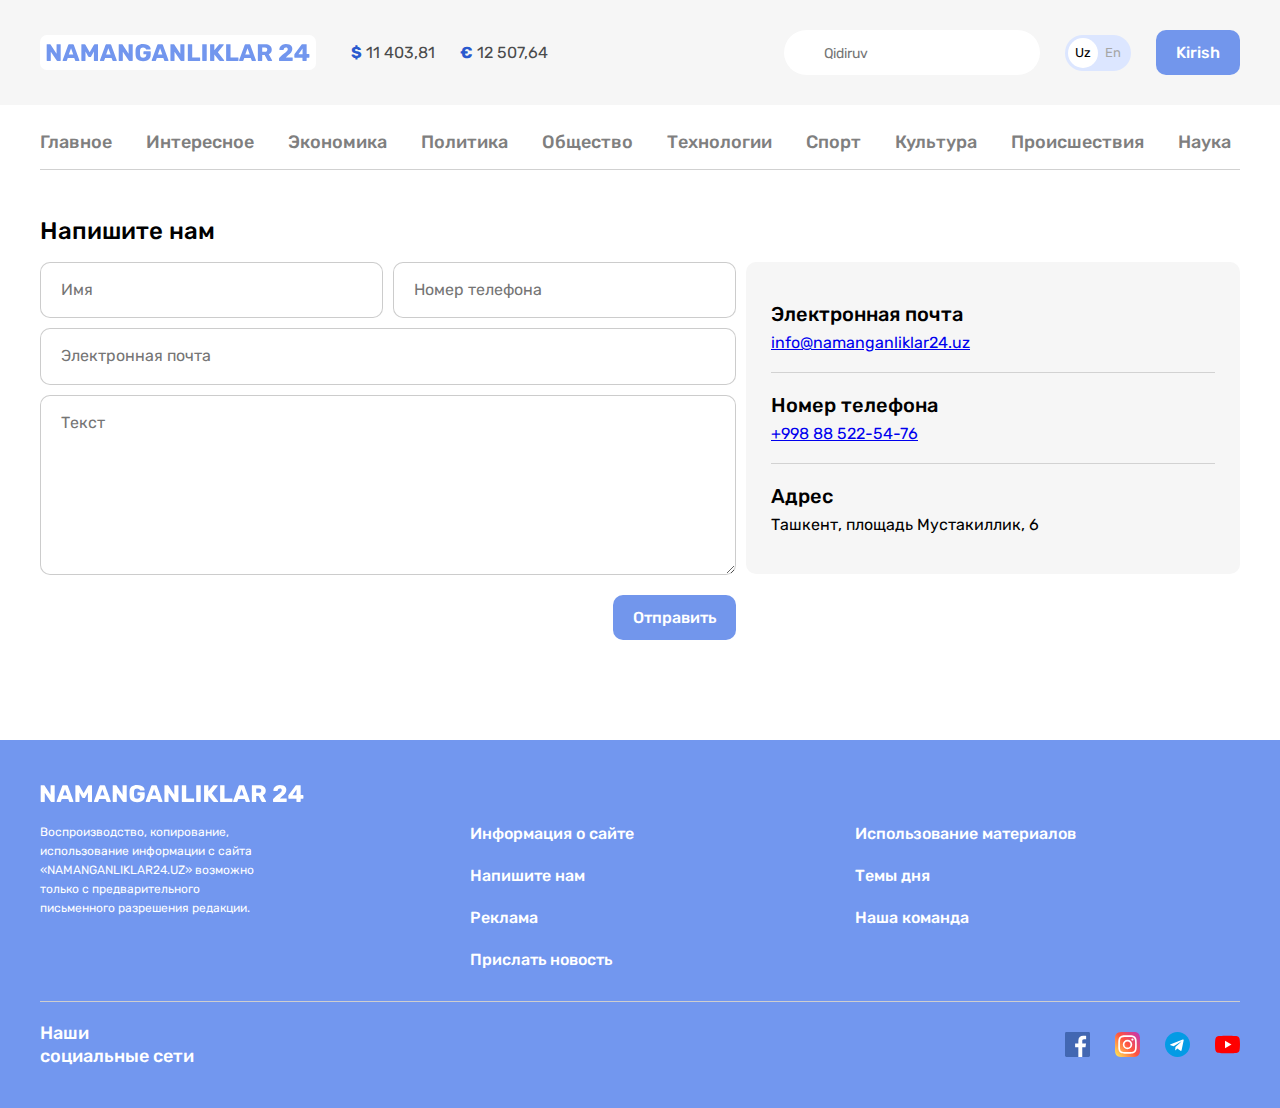
==== contact.html @ 295b509a "Add ontact list & styles" ====
<!DOCTYPE html>
<html lang="uz">
<head>
  <meta charset="UTF-8">
  <meta http-equiv="X-UA-Compatible" content="IE=edge">
  <meta name="viewport" content="width=device-width, initial-scale=1.0">
  <title>Contact N24</title>
  
  <!-- FONTS -->
  <link rel="preconnect" href="https://fonts.googleapis.com">
  <link rel="preconnect" href="https://fonts.gstatic.com" crossorigin>
  <link href="https://fonts.googleapis.com/css2?family=Rubik:wght@400;500;700&display=swap" rel="stylesheet">
  
  <!-- STYLE -->
  <link rel="stylesheet" href="../css/normalize.css">
  <link rel="stylesheet" href="../css/style.css">
</head>
<body>
  <!-- SITE HEADER -->
  <header class="site-header">
    
    <!-- SITE-HEADER-TOP -->
    <div class="site-header-top">
      <div class="site-header-top-container container">
        <!-- SITE-HEADER-LOGO -->
        <a class="site-header-logo" href="index.html">
          <img class="logo-img" src="img/logo-purple.svg" alt="N24 logo" width="264" height="28">
        </a>

        <!-- CURRENCY-RATES -->
        <ul class="currency-rates">
          <li class="currency-rates-item">
            <b class="currency-rates-type">$</b>
            <span class="currency-rates-value">11 403,81</span>
          </li>
          <li class="currency-rates-item">
            <b class="currency-rates-type">€</b>
            <span class="currency-rates-value">12 507,64</span>
          </li>
        </ul>

        <!-- GLOBAL-SEARCH-FORM -->
        <form class="global-search-form" action="https://echo.htmlacademy.ru" method="GET">
          <input class="global-search-form-input" type="search" name="search" placeholder="Qidiruv" aria-label="Qidiruv" required >
        </form>
        <!-- LANG-TOGGLE -->
        <div class="lang-toggle">
          <a class="lang-toggle-link lang-toggle-link-active" href="index.html">Uz</a>
          <a class="lang-toggle-link" href="index.html/en">En</a>
        </div>

        <!-- SITE-HEADER-AUTH -->
        <a class="button button-primary" href="#">Kirish</a>
      </div>
    </div>
    <div class="container">
      <nav class="sitenav">
        <ul class="sitenav-list">
          <li class="sitenav-item"><a class="sitenav-link" href="index.html">Главное</a></li>
          <li class="sitenav-item"><a class="sitenav-link" href="news-list.html">Интересное</a></li>
          <li class="sitenav-item"><a class="sitenav-link" href="news-list.html">Экономика</a></li>
          <li class="sitenav-item"><a class="sitenav-link" href="news-list.html">Политика</a></li>
          <li class="sitenav-item"><a class="sitenav-link" href="news-list.html">Общество</a></li>
          <li class="sitenav-item"><a class="sitenav-link" href="news-list.html">Технологии</a></li>
          <li class="sitenav-item"><a class="sitenav-link" href="news-list.html">Спорт</a></li>
          <li class="sitenav-item"><a class="sitenav-link" href="news-list.html">Культура</a></li>
          <li class="sitenav-item"><a class="sitenav-link" href="news-list.html">Происшествия</a></li>
          <li class="sitenav-item"><a class="sitenav-link" href="news-list.html">Наука</a></li>
        </ul>
      </nav>      
    </div>
  </header>

  <!-- MAIN-CONTENT -->
  <main class="main-content">
    <div class="container">
      <div class="contact-page">
        <h1 class="contact-page-heading">Напишите нам</h1>
        <div class="contact-page-content">
          <form class="contact-page-form form" action="https://echo.htmlacademy.ru" method="POST">
            <div class="form-fields">
              <div class="form-groups-wrapper">
                <div class="form-group">
                  <input class="form-field" type="text" name="name" placeholder="Имя" aria-label="Имя" required>
                </div>
                <div class="form-group">
                  <input class="form-field" type="tel" name="phone-number" placeholder="Номер телефона" aria-label="Номер телефона" required>
                </div>
              </div>
              <div class="form-group">
                <input class="form-field" type="email" name="email" placeholder="Электронная почта" aria-label="Электронная почта" required>
              </div>
              <div class="form-group">
                <textarea class="form-field form-field-textarea"  name="message" placeholder="Текст" aria-label="Текст" required></textarea>
              </div>
            </div>
            <button class="contact-page-form-submit button button-primary" type="submit">Отправить</button>
          </form>

          <div class="contact-page-info">
            <dl class="contact-page-definitions-card definitions-card">
              <div class="definitions-card-item">
                <dt class="definitions-card-title">Электронная почта</dt>
                <dd class="definitions-card-value"><a href="mailto:info@namanganliklar24.uz?subject=N24%20uz.saytidan%20habar">info@namanganliklar24.uz</a></dd>
              </div>
              <div class="definitions-card-item">
                <dt class="definitions-card-title">Номер телефона</dt>
                <dd class="definitions-card-value"><a href="tel:+998885225476">+998 88 522-54-76</a></dd>
              </div>
              <div class="definitions-card-item">
                <dt class="definitions-card-title">Адрес</dt>
                <dd class="definitions-card-value">Ташкент, площадь Мустакиллик, 6 </dd>
              </div>
            </dl>
          </div>
        </div>
      </div>
    </div>
  </main>
      



  <!-- SITE-FOOTER -->

  <footer class="site-footer">
    <div class="container">
      <div class="site-footer-logo-wrapper">
        <a class="site-footer-logo" href="">
          <img class="site-footer-logo-img" src="img/logo-white.svg" alt="N24 logo" width="264" height="28">
        </a>
      </div>

      <div class="site-footer-about-links">
        <div class="site-footer-about">Воспроизводство, копирование, использование информации с сайта «NAMANGANLIKLAR24.UZ» возможно только с предварительного письменного разрешения редакции.
        </div>
        <div class="site-footer-links-wrapper">

          <ul class="site-footer-links">
            <li class="site-footer-links-item">
              <a class="site-footer-link" href="#">Информация о сайте</a>
            </li>
            <li class="site-footer-links-item">
              <a class="site-footer-link" href="#">Напишите нам</a>
            </li>
            <li class="site-footer-links-item">
              <a class="site-footer-link" href="#">Реклама</a>
            </li>
            <li class="site-footer-links-item">
              <a class="site-footer-link" href="#">Прислать новость</a>
            </li>
          </ul>

          <ul class="site-footer-links">
            <li class="site-footer-links-item">
              <a class="site-footer-link" href="#">Использование материалов</a>
            </li>
            <li class="site-footer-links-item">
              <a class="site-footer-link" href="#">Темы дня</a>
            </li>
            <li class="site-footer-links-item">
              <a class="site-footer-link" href="#">Наша команда</a>
            </li>
          </ul>

        </div>
      </div>

      <hr class="site-footer-divider">


      <div class="site-footer-socials">
        <h2 class="site-footer-socials-heading">Наши социальные сети</h2>
        <ul class="site-footer-socials-list">
          <li class="site-footer-socials-item">
            <a class="site-footer-socials-link" href="#">
              <img class="site-footer-socials-icon" src="img/icon-facebook.svg" alt="Facebook" width="25" height="25">
            </a>
          </li>
          <li class="site-footer-socials-item">
            <a class="site-footer-socials-link" href="#">
              <img class="site-footer-socials-icon" src="img/icon-instagram.svg" alt="Instagram" width="25" height="25">
            </a>
          </li>
          <li class="site-footer-socials-item">
            <a class="site-footer-socials-link" href="#">
              <img class="site-footer-socials-icon" src="img/icon-telegram.svg" alt="Telegram" width="25" height="25">
            </a>
          </li>
          <li class="site-footer-socials-item">
            <a class="site-footer-socials-link" href="#">
              <img class="site-footer-socials-icon" src="img/icon-youtube.svg" alt="YouTube" width="25" height="25">
            </a>
          </li>
        </ul>
      </div>
    </div>
  </footer>










  <!-- SITE NAV -->








</body>
</html>
---- css/style.css ----
/* GLOBAL */
*{
  box-sizing: border-box;
}

html{
  height: 100%;
  scroll-behavior: smooth;
}

body{
  display: flex;
  flex-direction: column;
  height: 100%;
  padding: 0;
  margin: 0;
  font-family: "Rubik", "Arial", sans-serif;
  font-size: 16px;
  line-height: 22px;
  background-color: #ffffff;
  color: #4a4b4c;
}

img{
  max-width: 100%;
  height: auto;
}

/* OUTLINE-STYLES */

*:focus{
  outline: 2px dashed #7296ec;
  outline-offset: 2px;
}


/* BUTTON */
.button{
  display: inline-block;
  padding: 13px 20px;
  border: 0;
  border-radius: 10px;
  font-size: 16px;
  line-height: normal;
  font-weight: 500;
  text-decoration: none;
  text-align: center;
  cursor: pointer;
}

.button:hover{
  opacity: 0.8;
}

.button:active{
  opacity: 0.6;
}

.button-block{
  display: block;
  width: 100%;
}
.button-primary{
  background: #7296EC;
  color: #fff;
}

.button-orange{
  font-weight: 500;
  font-size: 20px;
  line-height: 24px;
  background-color: #f78b3b;
  color: #fff;
}



/* CONTAINER */
.container{
  width: 100%;
  max-width: 1240px;
  padding-left: 20px;
  padding-right: 20px;
  margin-left: auto;
  margin-right: auto;
}


/* SITE-HEADER */


/* SITE-HEADER-TOP */
.site-header-top {
  padding-top: 30px;
  padding-bottom: 30px;
  margin-bottom: 10px;
  background-color: #f6f6f6;

}

.site-header-top-container {
  display: flex;
  align-items: center;
}

.site-header-logo {
  display: flex;
  padding: 8px 6px;
  margin-right: 35px;
  border-radius: 7px;
  background-color: #fff;
}

.site-header-logo:hover{
  opacity: 0.8;
}

.site-header-logo:active{
  opacity: 0.6;
}

/* CURRENCY-RATES */
.currency-rates {
  display: flex;
  align-items: center;
  padding: 0;
  margin: 0;
  margin-right: auto;
  list-style: none;
}
.currency-rates-item:not(:last-child) {
  margin-right: 25px;
}
.currency-rates-type {
  color: #2959ce;
}


/* GLOBAL-SEARCH-FORM */

.global-search-form{
  margin-right: 25px;
}

.global-search-form-input{
  padding-left: 40px;
  padding-right: 20px;
  padding-top: 15px;
  padding-bottom: 13px;
  border: none;
  border-radius: 60px;
  font-size: 14px;
  line-height: normal;
}


/* LANG-TOGGLE  */
.lang-toggle {
  display: flex;
  padding: 3px;
  margin-right: 25px;
  border-radius: 39px;
  background-color: #dce6ff;
}
.lang-toggle-link {
  width: 30px;
  height: 30px;
  border-radius: 50%;
  font-size: 13px;
  line-height: 30px;
  color: #a6a6a6;
  text-align: center;
  text-decoration: none;
}
.lang-toggle-link-active {
  background-color: #fff;
  color: #000;
}

/* SITENAV */

.sitenav {
  padding-top: 12px;
  padding-bottom: 12px;
  border-bottom: 1px solid #d1d1d1;
  font-size: 18px;
  font-weight: 500;
  line-height: normal;
}
.sitenav:not(:last-child){
  margin-bottom: 40px;
}
.sitenav-list {
  display: flex;
  flex-wrap: wrap;
  align-items: center;
  padding: 0;
  margin: 0;
  list-style: none;
}
.sitenav-item{
  margin-top: 4px;
  margin-bottom: 4px;
}
.sitenav-item:not(:last-child) {
  margin-right: 34px;
}
.sitenav-link {
  display: block;
  color: #7f7f7f;
  text-decoration: none;
}
.sitenav-link:hover{
  color: #7296ec;
}
.sitenav-link:active{
  opacity: 0.6;
}

/* SITE-HEADER-BANNER */
.site-header-banner-link{
  display: flex;
}

/* MAIN-CONTENT */
.main-content{
  flex-grow: 1;
  padding-top: 50px;
  padding-bottom: 100px;
}


/* NEWS-GRID */
.news-grid {
  display: flex;
  flex-wrap: wrap;
  margin-left: -10px;
}
.news-grid-item {
  width: 393px;
  margin-left: 10px;
  margin-bottom: 10px;
}
.article-card {
  display: flex;
  flex-direction: column;
  padding: 20px 17px 15px;
  border-radius: 15px;
  background-color: #f6f6f6;
}
.article-card-title {
  margin-top: 0;
  margin-bottom: 10px;
  font-size: 20px;
  font-weight: 500;
  line-height: 26px;
}
.article-card-link {
  display: inline-block;
  color:#000;
  text-decoration: none;
}

.article-card-link:hover{
  color: #7296ec;
}

.article-card-link:active{
  opacity: 0.6;
}

.article-card-text {
  margin-top: 0;
  margin-bottom: 15px;
}
.article-card-img {
  width: 360px;
  height: 165px;
  margin-top: auto;
  margin-bottom: 16px;
  border-radius: 10px;
  object-fit: cover;
}
.article-card-footer {
  display: flex;
  align-items: center;
}
.article-card-source-icon {
  width: 20px;
  height: 20px;
  margin-right: 10px;
  border-radius: 5px;
}
.article-card-source-time {
  font-size: 12px;
  line-height: normal;
  color: #5e5f61;
}

/* NOTIFICATION-CTA */

.notification-cta {
  display: flex;
  justify-content: space-between;
  align-items: center;
  padding: 25px 70px 25px 30px;
  margin: 60px 75px;
  border-radius: 10px;
  background-color: #ffd7ba
}
.notification-cta-text {
  font-size: 20px;
  font-weight: 500;
  line-height: 26px;
  color: #000000;
}


/* GLOBAL-NEWS */
/* .global-news {
  display: flex;
  flex-direction: column;
  margin-bottom: 100px;
}
.global-news-header {
  margin-bottom: 20px;
  font-size: 24px;
  font-weight: 500;
  line-height: 28px;
  color: #000;
}
.global-news-grid {
  display: flex;
} */

/* GLOBAL-NEWS-LEFT */
/* .global-news-left {
}
.global-news-item {
  width: 797px;
  padding: 20px 20px 20px 17px;
  margin-right: 10px;
  background: #F6F6F6;
  border-radius: 15px;
}

.global-news-item:not(:last-child){
  margin-bottom: 10px;
}

.global-news-item:last-child{
  margin-bottom: 17px;
}

.global-article-card {
  display: flex;
}
.global-news-img {
  width: 210px;
  height: 165px;
  margin-right: 15px;
  margin-top: auto;
  object-fit: cover;
}
.global-content {

}

.global-content-header {
  margin: 0;
  margin-bottom: 10px;
  font-size: 20px;
  font-weight: 500;
  line-height: 26px;
}
.global-card-link {
  font-size: 20px;
  font-weight: 500;
  line-height: 26px;
  color: #000;
  text-decoration: none;
}

.global-card-link:hover{
  color: #7296ec;
}

.global-card-link:active{
  opacity: 0.6;
}

.global-content-text {
  margin: 0;
  margin-bottom: 17px;
}
.global-article-card-footer {
  display: flex;
  align-items: center;
}
.global-article-card-icon {
  width: 20px;
  height: 20px;
  margin-right: 10px;
  border-radius:5px;
}
.global-article-card-time {
  font-size: 12px;
  line-height: normal;
}
.global-article-card-source {
} */

/* GLOBAL-NESW-RIGHT */
/* .global-news-right {
  display: flex;
  flex-direction: column;
}
.country-news {
  width: 393px;
  margin-bottom: 10px;
  padding: 20px 20px 20px 17px;
  background: #F6F6F6;
  border-radius: 15px;
}
.country-news-header {
  margin: 0;
  margin-bottom: 25px;
  font-size: 24px;
  font-weight: 500;
  line-height: 28px;
  color: #000;
}

.country-news-content:not(:last-child) {
  border-bottom: 1px solid #d1d1d1;
  margin-bottom: 10px;
}
.country-news-content-text{
  margin-bottom: 8px;
  font-size: 18px;
  font-weight: 500;
  line-height: 24px;
}

.country-news-content-text a{
  color: #000;
  text-decoration: none;
}

.country-news-content-text a:hover{
  color: #7296ec;
}

.country-news-content-text:active{
  opacity: 0.6;
}

.country-news-card-time {
  margin: 0;
  margin-bottom: 10px;
}



.country-news-card-source {
}
.advertising-link {
  margin: 0;
}
.advertising-image {
  width: 393px;
  height: 338px;
} */

/* GLOBAL-BUTTON */
/* .all-global-button {
  width: 796px;
  height: 53px;
  background: #EAEAEA;
} */



/* SECTION-GLOBAL */

.global-news-heading {
  margin-top: 0;
  margin-bottom: 20px;
  font-size: 24px;
  font-weight: 500;
  line-height: normal;
  color: #000;
}
.news-list {
  display: flex;
  flex-direction: column;
  margin-bottom: 15px;
}
.news-list-item:not(:last-child) {
  margin-bottom: 10px;
}

/* ARTICLE-CARD-HORIZONTAL */
.article-card-horizontal {
  display: flex;
  align-content: flex-start;
  padding: 20px;
  border-radius: 15px;
  background-color: #f6f6f6;
}
.article-card-horizontal-img {
  width: 210px;
  height: 165px;
  margin-right: 15px;
  border-radius: 10px;
  object-fit: cover;
}
.article-card-horizontal-content {
  flex-grow: 1;
}
.article-card-horizontal-title {
  margin-top: 0;
  margin-bottom: 10px;
  font-size: 20px;
  font-weight: 500;
  line-height: 26px;
}
.article-card-horizontal-link {
  display: inline-block;
  color:#000;
  text-decoration: none; 
}

.article-card-horizontal-link:hover{
  color: #7296ec;
}

.article-card-horizontal-link:active{
  opacity: 0.6;
}

.article-card-horizontal-text {
  margin-top: 0;
  margin-bottom: 15px;
  font-size: 16px;
  line-height: 22px;
}
.article-card-horizontal-footer {
  display: flex;
  align-items: center;
}
.article-card-horizontal-source-icon {
  width: 20px;
  height: 20px;
  margin-right: 10px;
  object-fit: cover;
  border-radius: 5px;
}
.article-card-horizontal-source-time {
  font-size: 12px ;
  line-height: normal;
  color: #5e5f61;
}

.news-list-more-button{
  padding: 17px;
}


/* LAYOUT */

.layout-2-1{
  display: flex;
  align-items: flex-start;
}

.layout-2-1-main{
  width: 797px;
  margin-right: 10px;
}

.layout-2-1-sidebar{
  width: 393px;
  margin-top: 49px;
}

.layout-2-1-sidebar-item:not(:last-child){
  margin-bottom: 10px;
}

/* SIDEBAR-NEWS-CARD */
.sidebar-news-card {
  padding: 20px;
  border-radius: 15px;
  background-color:#f6f6f6;
  color: #000;
}
.sidebar-news-card-heading {
  margin-top: 0;
  margin-bottom: 25px;
  font-size: 24px;
  font-weight: 500;
  line-height: normal;
}
.sidebar-news-card-list {
  padding: 0;
  margin: 0;
  list-style: none;
}
.sidebar-news-card-item {
  padding-top: 20px;
  padding-bottom: 20px;
}
.sidebar-news-card-item:first-child{
  padding-top: 0;
}
.sidebar-news-card-item:last-child{
  padding-bottom: 0;
}
.sidebar-news-card-item:not(:last-child){
  border-bottom: 1px solid #d2d2d2;
}

.sidebar-news-card-title {
  margin-top: 0;
  margin-bottom: 8px;
  font-size: 18px;
  font-weight: 500;
  line-height: 24px;
}
.sidebar-news-card-ink {
  display: inline-block;
  color: #000;
  text-decoration: none;
}
.sidebar-news-card-ink:hover{
  color: #7296ec;
}
.sidebar-news-card-ink:active{
  opacity: 0.6;
}

.sidebar-news-card-source-time {
  font-size: 13px;
  line-height: normal;
  color: #5e5f61;
}


/* SIDEBAR-AD */
.sidebar-ad-link{
  display: flex;
}

.sidebar-ad-img{
  width: 393px;
  height: 338px;
  object-fit: cover;
  border-radius: 15px;
}

.sidebar-ad-img-tall{
  height: 553px;
}

/* SITE-FOOTER */

.site-footer {
  padding-top: 40px;
  padding-bottom: 40px;
  background-color: #7297ef;
  color: #fff;
}
.site-footer *:focus{
  outline: 2px dashed #fff;
}

.site-footer-logo-wrapper {
  display: flex;
  margin-bottom: 15px;
}
.site-footer-logo {
  display: flex;
}
.site-footer-logo:hover{
  opacity: 0.8;
}
.site-footer-logo:active{
  opacity: 0.6;
}

.site-footer-logo-img {
  width: 264px;
  height: 28px;
  object-fit: contain;
}
.site-footer-about-links {
  display: flex;
}
.site-footer-about {
  width: 230px;
  margin-right: 200px;
  font-size: 12px;
  line-height: 19px;
}
.site-footer-links-wrapper {
  display: flex;
  flex-grow: 1;
}
.site-footer-links {
  width: 50%;
  padding-left: 0;
  padding-right: 24px;
  margin: 0;
  list-style: none;
  font-weight: 500;

}
.site-footer-links-item:not(:last-child) {
  margin-bottom: 20px;
}
.site-footer-link {
  display: inline-block;
  color: #fff;
  text-decoration: none;
}
.site-footer-link:hover{
  text-decoration: underline;
}

.site-footer-divider {
  height: 1px;
  border: 0;
  margin-top: 30px;
  margin-bottom: 20px;
  background-color: #cecece;
}
.site-footer-socials {
  display: flex;
  justify-content: space-between;
  align-items: center;
}
.site-footer-socials-heading {
  width: 161px;
  margin: 0;
  font-size: 18px;
  font-weight: 500;
  line-height: 23px;
}
.site-footer-socials-list {
  display: flex;
  align-items: center;
  padding: 0;
  margin: 0;
  list-style: none;
}
.site-footer-socials-item:not(:last-child) {
  margin-right: 25px;
}
.site-footer-socials-link {
  display: flex;
}
.site-footer-socials-icon {
  flex-shrink: 0;
  width: 25px;
  height: 25px;
  object-fit: contain;
}

/* FORM */
.form-groups-wrapper{
  display: flex;
  justify-content: space-between;
}

.form-groups-wrapper:not(:last-child){
  margin-bottom: 10px;
}

.form-group:not(:last-child){
  margin-bottom: 10px;
}

.form-groups-wrapper .form-group{
  width: calc(50% - 5px);
  margin-bottom: 0;
}

.form-field{
  display: block;
  width: 100%;
  padding: 18px 20px;
  border: 1px solid rgba(0, 0, 0, 0.2);
  border-radius: 10px;
}

.form-field-textarea{
  resize: vertical;
  min-height: 180px;
}


/* DEFIFINITIONS-CARD */

.definitions-card {
  padding: 20px 25px;
  margin: 0;
  border-radius: 10px;
  background-color: #f6f6f6;
  color: #000;
}
.definitions-card-item {
  padding-top: 20px;
  padding-bottom: 20px;
}
.definitions-card-item:not(:last-child){
  border-bottom: 1px solid #d2d2d2;
}

.definitions-card-title {
  margin-bottom: 7px;
  font-size: 20px;
  font-weight: 500;
  line-height: 24px;
}
.definitions-card-value {
  margin: 0;
  font-size: 16px;
  line-height: 19px;
}


/* CONTACT-PAGE */

.contact-page-heading{
  margin-top: 0;
  margin-bottom: 20px;
  font-size: 24px;
  font-weight: 500;
  line-height: auto;
  color: #000;
}

.contact-page-content{
  display: flex;
}

.contact-page-form{
  width: 696px;
  display: flex;
  flex-direction: column;
}

.contact-page-form-submit{
  align-self: end;
  margin-top: 20px;
}

.contact-page-info{
  width: 494px;
  margin-left: 10px;
}
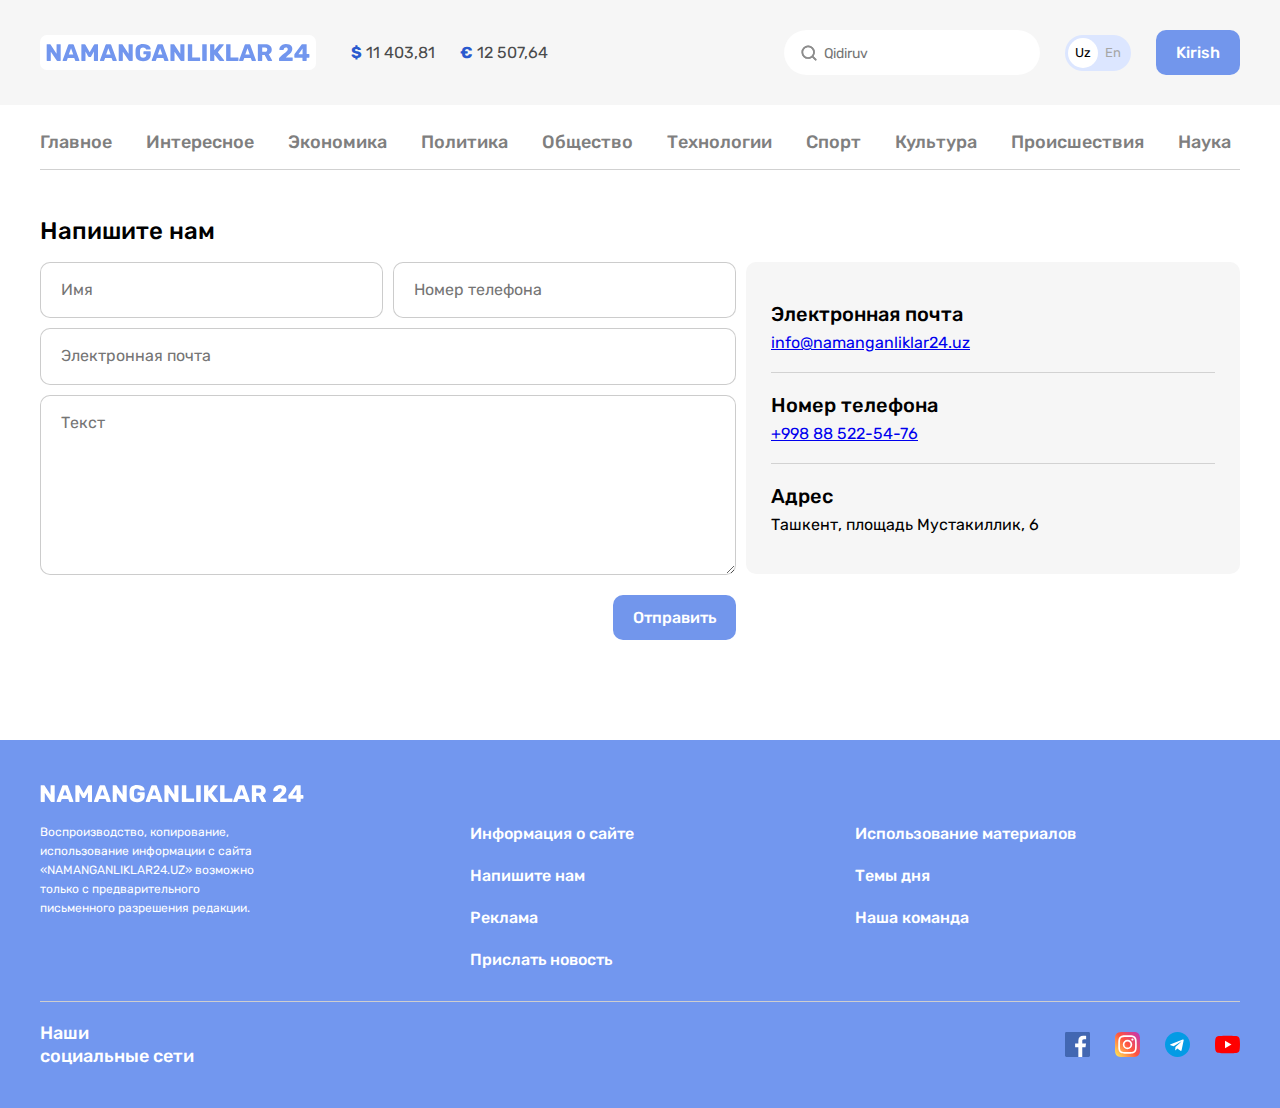
==== commit 69025767: "Add style min css file" ====
--- a/contact.html
+++ b/contact.html
@@ -12,8 +12,9 @@
   <link href="https://fonts.googleapis.com/css2?family=Rubik:wght@400;500;700&display=swap" rel="stylesheet">
   
   <!-- STYLE -->
-  <link rel="stylesheet" href="../css/normalize.css">
-  <link rel="stylesheet" href="../css/style.css">
+  <!-- <link rel="stylesheet" href="../css/normalize.css"> -->
+  <!-- <link rel="stylesheet" href="../css/style.css"> -->
+  <link rel="stylesheet" href="css/style.min.css">
 </head>
 <body>
   <!-- SITE HEADER -->
--- a/css/style.css
+++ b/css/style.css
@@ -151,6 +151,10 @@
   border-radius: 60px;
   font-size: 14px;
   line-height: normal;
+  background-image: url(../img/icon-search.svg);
+  background-repeat: no-repeat;
+  background-size: 20px;
+  background-position: 15px center;
 }
 
 
@@ -306,7 +310,12 @@
   padding: 25px 70px 25px 30px;
   margin: 60px 75px;
   border-radius: 10px;
-  background-color: #ffd7ba
+  background-color: #ffd7ba;
+  background-image: url("../img/notification-cta-bg.jpg");
+  background-repeat: no-repeat;
+  background-size: cover;
+  background-position: center center;
+  
 }
 .notification-cta-text {
   font-size: 20px;
@@ -862,3 +871,16 @@
 }
 
 
+/* RETINA-BGS */
+
+@media
+only screen and (-webkit-min-device-pixel-ratio: 2),
+only screen and (   min--moz-device-pixel-ratio: 2),
+only screen and (     -o-min-device-pixel-ratio: 2/1),
+only screen and (        min-device-pixel-ratio: 2),
+only screen and (                min-resolution: 192dpi),
+only screen and (                min-resolution: 2dppx) { 
+  .notification-cta{
+    background-image: url("../img/notification-cta-bg@2x.png");
+  }
+}
--- a/css/style.min.css
+++ b/css/style.min.css
@@ -0,0 +1 @@
+/*! normalize.css v8.0.1 | MIT License | github.com/necolas/normalize.css */html{line-height:1.15;-webkit-text-size-adjust:100%}body{margin:0}main{display:block}h1{font-size:2em;margin:.67em 0}hr{-webkit-box-sizing:content-box;box-sizing:content-box;height:0;overflow:visible}pre{font-family:monospace,monospace;font-size:1em}a{background-color:transparent}abbr[title]{border-bottom:0;text-decoration:underline;-webkit-text-decoration:underline dotted;text-decoration:underline dotted}b,strong{font-weight:bolder}code,kbd,samp{font-family:monospace,monospace;font-size:1em}small{font-size:80%}sub,sup{font-size:75%;line-height:0;position:relative;vertical-align:baseline}sub{bottom:-0.25em}sup{top:-0.5em}img{border-style:none}button,input,optgroup,select,textarea{font-family:inherit;font-size:100%;line-height:1.15;margin:0}button,input{overflow:visible}button,select{text-transform:none}button,[type="button"],[type="reset"],[type="submit"]{-webkit-appearance:button}button::-moz-focus-inner,[type="button"]::-moz-focus-inner,[type="reset"]::-moz-focus-inner,[type="submit"]::-moz-focus-inner{border-style:none;padding:0}button:-moz-focusring,[type="button"]:-moz-focusring,[type="reset"]:-moz-focusring,[type="submit"]:-moz-focusring{outline:1px dotted ButtonText}fieldset{padding:.35em .75em .625em}legend{-webkit-box-sizing:border-box;box-sizing:border-box;color:inherit;display:table;max-width:100%;padding:0;white-space:normal}progress{vertical-align:baseline}textarea{overflow:auto}[type="checkbox"],[type="radio"]{-webkit-box-sizing:border-box;box-sizing:border-box;padding:0}[type="number"]::-webkit-inner-spin-button,[type="number"]::-webkit-outer-spin-button{height:auto}[type="search"]{-webkit-appearance:textfield;outline-offset:-2px}[type="search"]::-webkit-search-decoration{-webkit-appearance:none}::-webkit-file-upload-button{-webkit-appearance:button;font:inherit}details{display:block}summary{display:list-item}template{display:none}[hidden]{display:none}*{-webkit-box-sizing:border-box;box-sizing:border-box}html{height:100%;scroll-behavior:smooth}body{display:-webkit-box;display:-ms-flexbox;display:flex;-webkit-box-orient:vertical;-webkit-box-direction:normal;-ms-flex-direction:column;flex-direction:column;height:100%;padding:0;margin:0;font-family:"Rubik","Arial",sans-serif;font-size:16px;line-height:22px;background-color:#fff;color:#4a4b4c}img{max-width:100%;height:auto}*:focus{outline:2px dashed #7296ec;outline-offset:2px}.button{display:inline-block;padding:13px 20px;border:0;border-radius:10px;font-size:16px;line-height:normal;font-weight:500;text-decoration:none;text-align:center;cursor:pointer}.button:hover{opacity:.8}.button:active{opacity:.6}.button-block{display:block;width:100%}.button-primary{background:#7296ec;color:#fff}.button-orange{font-weight:500;font-size:20px;line-height:24px;background-color:#f78b3b;color:#fff}.container{width:100%;max-width:1240px;padding-left:20px;padding-right:20px;margin-left:auto;margin-right:auto}.site-header-top{padding-top:30px;padding-bottom:30px;margin-bottom:10px;background-color:#f6f6f6}.site-header-top-container{display:-webkit-box;display:-ms-flexbox;display:flex;-webkit-box-align:center;-ms-flex-align:center;align-items:center}.site-header-logo{display:-webkit-box;display:-ms-flexbox;display:flex;padding:8px 6px;margin-right:35px;border-radius:7px;background-color:#fff}.site-header-logo:hover{opacity:.8}.site-header-logo:active{opacity:.6}.currency-rates{display:-webkit-box;display:-ms-flexbox;display:flex;-webkit-box-align:center;-ms-flex-align:center;align-items:center;padding:0;margin:0;margin-right:auto;list-style:none}.currency-rates-item:not(:last-child){margin-right:25px}.currency-rates-type{color:#2959ce}.global-search-form{margin-right:25px}.global-search-form-input{padding-left:40px;padding-right:20px;padding-top:15px;padding-bottom:13px;border:0;border-radius:60px;font-size:14px;line-height:normal;background-image:url(../img/icon-search.svg);background-repeat:no-repeat;background-size:20px;background-position:15px center}.lang-toggle{display:-webkit-box;display:-ms-flexbox;display:flex;padding:3px;margin-right:25px;border-radius:39px;background-color:#dce6ff}.lang-toggle-link{width:30px;height:30px;border-radius:50%;font-size:13px;line-height:30px;color:#a6a6a6;text-align:center;text-decoration:none}.lang-toggle-link-active{background-color:#fff;color:#000}.sitenav{padding-top:12px;padding-bottom:12px;border-bottom:1px solid #d1d1d1;font-size:18px;font-weight:500;line-height:normal}.sitenav:not(:last-child){margin-bottom:40px}.sitenav-list{display:-webkit-box;display:-ms-flexbox;display:flex;-ms-flex-wrap:wrap;flex-wrap:wrap;-webkit-box-align:center;-ms-flex-align:center;align-items:center;padding:0;margin:0;list-style:none}.sitenav-item{margin-top:4px;margin-bottom:4px}.sitenav-item:not(:last-child){margin-right:34px}.sitenav-link{display:block;color:#7f7f7f;text-decoration:none}.sitenav-link:hover{color:#7296ec}.sitenav-link:active{opacity:.6}.site-header-banner-link{display:-webkit-box;display:-ms-flexbox;display:flex}.main-content{-webkit-box-flex:1;-ms-flex-positive:1;flex-grow:1;padding-top:50px;padding-bottom:100px}.news-grid{display:-webkit-box;display:-ms-flexbox;display:flex;-ms-flex-wrap:wrap;flex-wrap:wrap;margin-left:-10px}.news-grid-item{width:393px;margin-left:10px;margin-bottom:10px}.article-card{display:-webkit-box;display:-ms-flexbox;display:flex;-webkit-box-orient:vertical;-webkit-box-direction:normal;-ms-flex-direction:column;flex-direction:column;padding:20px 17px 15px;border-radius:15px;background-color:#f6f6f6}.article-card-title{margin-top:0;margin-bottom:10px;font-size:20px;font-weight:500;line-height:26px}.article-card-link{display:inline-block;color:#000;text-decoration:none}.article-card-link:hover{color:#7296ec}.article-card-link:active{opacity:.6}.article-card-text{margin-top:0;margin-bottom:15px}.article-card-img{width:360px;height:165px;margin-top:auto;margin-bottom:16px;border-radius:10px;-o-object-fit:cover;object-fit:cover}.article-card-footer{display:-webkit-box;display:-ms-flexbox;display:flex;-webkit-box-align:center;-ms-flex-align:center;align-items:center}.article-card-source-icon{width:20px;height:20px;margin-right:10px;border-radius:5px}.article-card-source-time{font-size:12px;line-height:normal;color:#5e5f61}.notification-cta{display:-webkit-box;display:-ms-flexbox;display:flex;-webkit-box-pack:justify;-ms-flex-pack:justify;justify-content:space-between;-webkit-box-align:center;-ms-flex-align:center;align-items:center;padding:25px 70px 25px 30px;margin:60px 75px;border-radius:10px;background-color:#ffd7ba;background-image:url("../img/notification-cta-bg.jpg");background-repeat:no-repeat;background-size:cover;background-position:center center}.notification-cta-text{font-size:20px;font-weight:500;line-height:26px;color:#000}.global-news-heading{margin-top:0;margin-bottom:20px;font-size:24px;font-weight:500;line-height:normal;color:#000}.news-list{display:-webkit-box;display:-ms-flexbox;display:flex;-webkit-box-orient:vertical;-webkit-box-direction:normal;-ms-flex-direction:column;flex-direction:column;margin-bottom:15px}.news-list-item:not(:last-child){margin-bottom:10px}.article-card-horizontal{display:-webkit-box;display:-ms-flexbox;display:flex;-ms-flex-line-pack:start;align-content:flex-start;padding:20px;border-radius:15px;background-color:#f6f6f6}.article-card-horizontal-img{width:210px;height:165px;margin-right:15px;border-radius:10px;-o-object-fit:cover;object-fit:cover}.article-card-horizontal-content{-webkit-box-flex:1;-ms-flex-positive:1;flex-grow:1}.article-card-horizontal-title{margin-top:0;margin-bottom:10px;font-size:20px;font-weight:500;line-height:26px}.article-card-horizontal-link{display:inline-block;color:#000;text-decoration:none}.article-card-horizontal-link:hover{color:#7296ec}.article-card-horizontal-link:active{opacity:.6}.article-card-horizontal-text{margin-top:0;margin-bottom:15px;font-size:16px;line-height:22px}.article-card-horizontal-footer{display:-webkit-box;display:-ms-flexbox;display:flex;-webkit-box-align:center;-ms-flex-align:center;align-items:center}.article-card-horizontal-source-icon{width:20px;height:20px;margin-right:10px;-o-object-fit:cover;object-fit:cover;border-radius:5px}.article-card-horizontal-source-time{font-size:12px;line-height:normal;color:#5e5f61}.news-list-more-button{padding:17px}.layout-2-1{display:-webkit-box;display:-ms-flexbox;display:flex;-webkit-box-align:start;-ms-flex-align:start;align-items:flex-start}.layout-2-1-main{width:797px;margin-right:10px}.layout-2-1-sidebar{width:393px;margin-top:49px}.layout-2-1-sidebar-item:not(:last-child){margin-bottom:10px}.sidebar-news-card{padding:20px;border-radius:15px;background-color:#f6f6f6;color:#000}.sidebar-news-card-heading{margin-top:0;margin-bottom:25px;font-size:24px;font-weight:500;line-height:normal}.sidebar-news-card-list{padding:0;margin:0;list-style:none}.sidebar-news-card-item{padding-top:20px;padding-bottom:20px}.sidebar-news-card-item:first-child{padding-top:0}.sidebar-news-card-item:last-child{padding-bottom:0}.sidebar-news-card-item:not(:last-child){border-bottom:1px solid #d2d2d2}.sidebar-news-card-title{margin-top:0;margin-bottom:8px;font-size:18px;font-weight:500;line-height:24px}.sidebar-news-card-ink{display:inline-block;color:#000;text-decoration:none}.sidebar-news-card-ink:hover{color:#7296ec}.sidebar-news-card-ink:active{opacity:.6}.sidebar-news-card-source-time{font-size:13px;line-height:normal;color:#5e5f61}.sidebar-ad-link{display:-webkit-box;display:-ms-flexbox;display:flex}.sidebar-ad-img{width:393px;height:338px;-o-object-fit:cover;object-fit:cover;border-radius:15px}.sidebar-ad-img-tall{height:553px}.site-footer{padding-top:40px;padding-bottom:40px;background-color:#7297ef;color:#fff}.site-footer *:focus{outline:2px dashed #fff}.site-footer-logo-wrapper{display:-webkit-box;display:-ms-flexbox;display:flex;margin-bottom:15px}.site-footer-logo{display:-webkit-box;display:-ms-flexbox;display:flex}.site-footer-logo:hover{opacity:.8}.site-footer-logo:active{opacity:.6}.site-footer-logo-img{width:264px;height:28px;-o-object-fit:contain;object-fit:contain}.site-footer-about-links{display:-webkit-box;display:-ms-flexbox;display:flex}.site-footer-about{width:230px;margin-right:200px;font-size:12px;line-height:19px}.site-footer-links-wrapper{display:-webkit-box;display:-ms-flexbox;display:flex;-webkit-box-flex:1;-ms-flex-positive:1;flex-grow:1}.site-footer-links{width:50%;padding-left:0;padding-right:24px;margin:0;list-style:none;font-weight:500}.site-footer-links-item:not(:last-child){margin-bottom:20px}.site-footer-link{display:inline-block;color:#fff;text-decoration:none}.site-footer-link:hover{text-decoration:underline}.site-footer-divider{height:1px;border:0;margin-top:30px;margin-bottom:20px;background-color:#cecece}.site-footer-socials{display:-webkit-box;display:-ms-flexbox;display:flex;-webkit-box-pack:justify;-ms-flex-pack:justify;justify-content:space-between;-webkit-box-align:center;-ms-flex-align:center;align-items:center}.site-footer-socials-heading{width:161px;margin:0;font-size:18px;font-weight:500;line-height:23px}.site-footer-socials-list{display:-webkit-box;display:-ms-flexbox;display:flex;-webkit-box-align:center;-ms-flex-align:center;align-items:center;padding:0;margin:0;list-style:none}.site-footer-socials-item:not(:last-child){margin-right:25px}.site-footer-socials-link{display:-webkit-box;display:-ms-flexbox;display:flex}.site-footer-socials-icon{-ms-flex-negative:0;flex-shrink:0;width:25px;height:25px;-o-object-fit:contain;object-fit:contain}.form-groups-wrapper{display:-webkit-box;display:-ms-flexbox;display:flex;-webkit-box-pack:justify;-ms-flex-pack:justify;justify-content:space-between}.form-groups-wrapper:not(:last-child){margin-bottom:10px}.form-group:not(:last-child){margin-bottom:10px}.form-groups-wrapper .form-group{width:calc(50% - 5px);margin-bottom:0}.form-field{display:block;width:100%;padding:18px 20px;border:1px solid rgba(0,0,0,0.2);border-radius:10px}.form-field-textarea{resize:vertical;min-height:180px}.definitions-card{padding:20px 25px;margin:0;border-radius:10px;background-color:#f6f6f6;color:#000}.definitions-card-item{padding-top:20px;padding-bottom:20px}.definitions-card-item:not(:last-child){border-bottom:1px solid #d2d2d2}.definitions-card-title{margin-bottom:7px;font-size:20px;font-weight:500;line-height:24px}.definitions-card-value{margin:0;font-size:16px;line-height:19px}.contact-page-heading{margin-top:0;margin-bottom:20px;font-size:24px;font-weight:500;line-height:auto;color:#000}.contact-page-content{display:-webkit-box;display:-ms-flexbox;display:flex}.contact-page-form{width:696px;display:-webkit-box;display:-ms-flexbox;display:flex;-webkit-box-orient:vertical;-webkit-box-direction:normal;-ms-flex-direction:column;flex-direction:column}.contact-page-form-submit{-ms-flex-item-align:end;-ms-grid-row-align:end;align-self:end;margin-top:20px}.contact-page-info{width:494px;margin-left:10px}@media only screen and (-webkit-min-device-pixel-ratio:2),only screen and (-o-min-device-pixel-ratio:2/1),only screen and (min-device-pixel-ratio:2),only screen and (-webkit-min-device-pixel-ratio:2),only screen and (-o-min-device-pixel-ratio:2/1),only screen and (min-resolution:192dpi),only screen and (min-resolution:2dppx){.notification-cta{background-image:url("../img/notification-cta-bg@2x.png")}}